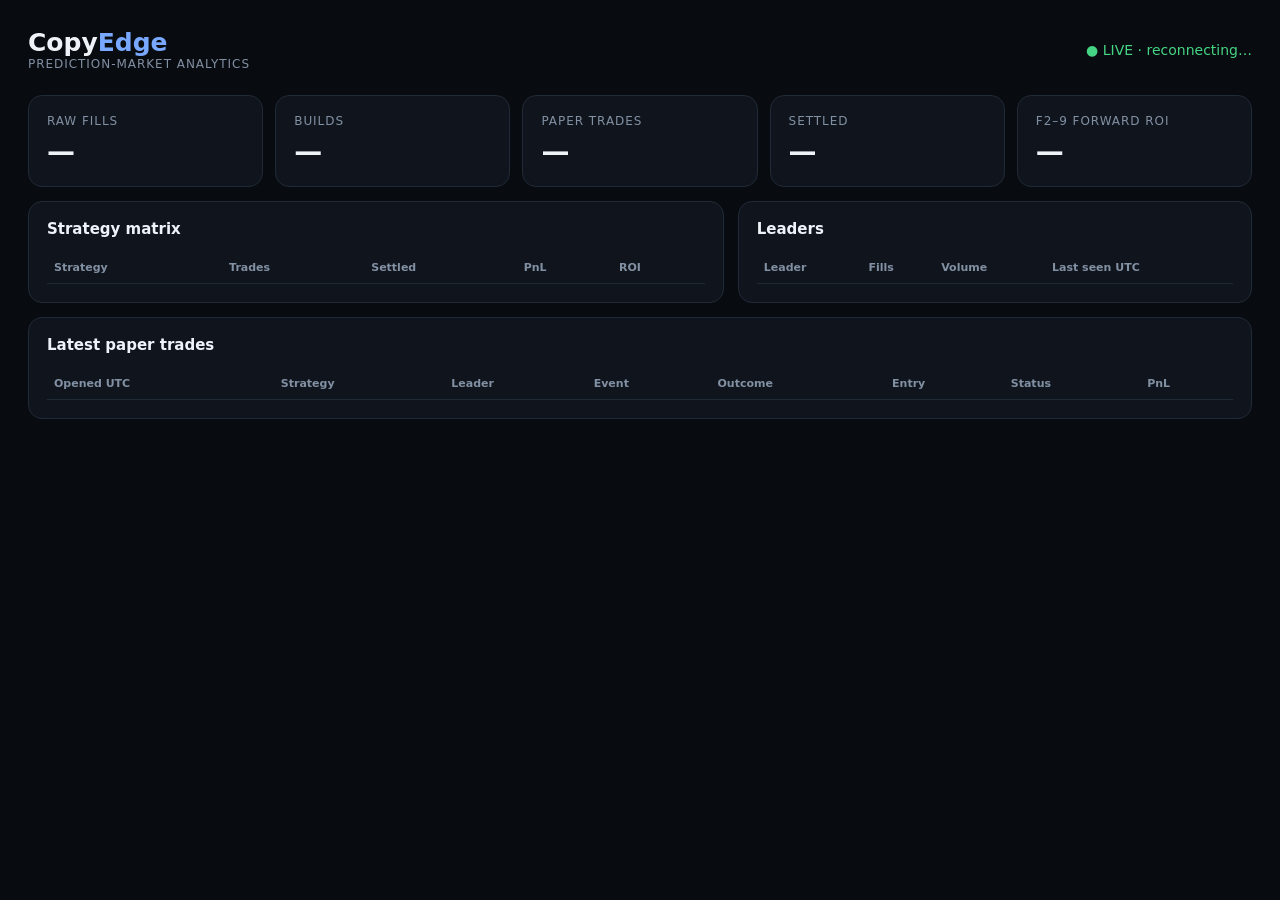
==== dashboard/index.html @ f0c88ed9 "add CopyEdge live analytics dashboard" ====
<!doctype html><html lang="en"><head><meta charset="utf-8"><meta name="viewport" content="width=device-width,initial-scale=1"><title>CopyEdge Dashboard</title>
<style>:root{color-scheme:dark;--bg:#080b10;--panel:#10151d;--line:#202a36;--muted:#8290a3;--text:#edf3f8;--good:#45d483;--bad:#ff6b72;--accent:#78a8ff}*{box-sizing:border-box}body{margin:0;background:var(--bg);color:var(--text);font:14px system-ui,-apple-system,sans-serif}.wrap{max-width:1450px;margin:auto;padding:28px}header{display:flex;justify-content:space-between;align-items:center;margin-bottom:24px}.brand{font-size:25px;font-weight:800}.brand span{color:var(--accent)}.live{color:var(--good)}.grid{display:grid;grid-template-columns:repeat(5,1fr);gap:12px}.card,.panel{background:var(--panel);border:1px solid var(--line);border-radius:14px;padding:18px}.label{color:var(--muted);font-size:12px;text-transform:uppercase;letter-spacing:.08em}.value{font-size:28px;font-weight:750;margin-top:7px}.good{color:var(--good)}.bad{color:var(--bad)}.cols{display:grid;grid-template-columns:1.15fr .85fr;gap:14px;margin-top:14px}.panel h2{font-size:15px;margin:0 0 14px}table{width:100%;border-collapse:collapse}th,td{text-align:left;padding:9px 7px;border-bottom:1px solid var(--line);white-space:nowrap}th{color:var(--muted);font-size:11px}td.event{max-width:260px;overflow:hidden;text-overflow:ellipsis}.scroll{overflow:auto;max-height:520px}.tag{padding:3px 7px;border-radius:999px;background:#18202b;font-size:11px}@media(max-width:900px){.grid{grid-template-columns:repeat(2,1fr)}.cols{grid-template-columns:1fr}.wrap{padding:15px}}</style></head>
<body><div class="wrap"><header><div><div class="brand">Copy<span>Edge</span></div><div class="label">Prediction-market analytics</div></div><div class="live">● LIVE · <span id="clock">connecting</span></div></header><div class="grid"><div class="card"><div class="label">Raw fills</div><div class="value" id="fills">—</div></div><div class="card"><div class="label">Builds</div><div class="value" id="builds">—</div></div><div class="card"><div class="label">Paper trades</div><div class="value" id="trades">—</div></div><div class="card"><div class="label">Settled</div><div class="value" id="settled">—</div></div><div class="card"><div class="label">F2–9 forward ROI</div><div class="value" id="froi">—</div><div class="label" id="fmeta"></div></div></div>
<div class="cols"><section class="panel"><h2>Strategy matrix</h2><div class="scroll"><table><thead><tr><th>Strategy</th><th>Trades</th><th>Settled</th><th>PnL</th><th>ROI</th></tr></thead><tbody id="strategies"></tbody></table></div></section><section class="panel"><h2>Leaders</h2><table><thead><tr><th>Leader</th><th>Fills</th><th>Volume</th><th>Last seen UTC</th></tr></thead><tbody id="leaders"></tbody></table></section></div>
<section class="panel" style="margin-top:14px"><h2>Latest paper trades</h2><div class="scroll"><table><thead><tr><th>Opened UTC</th><th>Strategy</th><th>Leader</th><th>Event</th><th>Outcome</th><th>Entry</th><th>Status</th><th>PnL</th></tr></thead><tbody id="latest"></tbody></table></div></section></div><script>
const $=id=>document.getElementById(id), n=x=>Number(x||0).toLocaleString('en-US'), money=x=>'$'+Number(x||0).toLocaleString('en-US',{minimumFractionDigits:2,maximumFractionDigits:2}), cls=x=>Number(x)>=0?'good':'bad';
async function refresh(){try{const d=await fetch('/api/dashboard',{cache:'no-store'}).then(r=>r.json());$('clock').textContent=new Date(d.ts*1000).toLocaleTimeString();for(const k of ['fills','builds','trades','settled'])$(k).textContent=n(d.counts[k]);$('froi').textContent=Number(d.forward.roi||0).toFixed(2)+'%';$('froi').className='value '+cls(d.forward.roi);$('fmeta').textContent=`${d.forward.settled}/${d.forward.trades} settled · ${money(d.forward.pnl)} PnL`;
$('strategies').innerHTML=d.strategies.map(s=>`<tr><td>${s.strategy}</td><td>${n(s.trades)}</td><td>${n(s.settled)}</td><td class="${cls(s.pnl)}">${money(s.pnl)}</td><td class="${cls(s.roi)}">${Number(s.roi).toFixed(2)}%</td></tr>`).join('');
$('leaders').innerHTML=d.leaders.map(x=>`<tr><td>${x.leader}</td><td>${n(x.fills)}</td><td>${money(x.volume)}</td><td>${x.last_seen||'—'}</td></tr>`).join('');
$('latest').innerHTML=d.latest.map(x=>`<tr><td>${x.opened}</td><td>${x.strategy}</td><td>${x.leader}</td><td class="event" title="${x.event}">${x.event}</td><td>${x.outcome}</td><td>${x.entry}</td><td><span class="tag">${x.status}</span></td><td class="${x.pnl==null?'':cls(x.pnl)}">${x.pnl==null?'—':money(x.pnl)}</td></tr>`).join('');}catch(e){$('clock').textContent='reconnecting…'}}refresh();setInterval(refresh,5000);
</script></body></html>
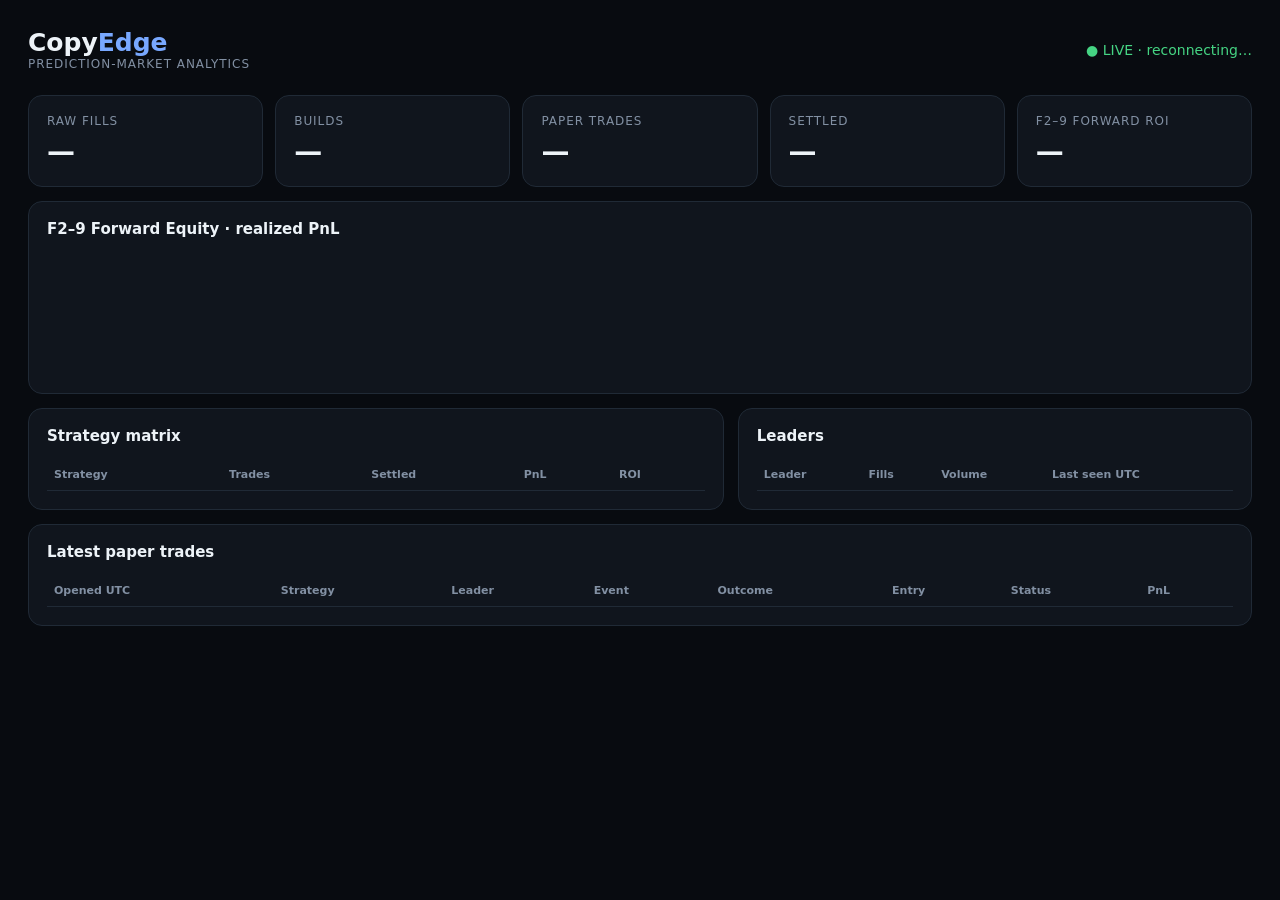
==== commit 79cf4933: "add forward equity chart to CopyEdge dashboard" ====
--- a/dashboard/index.html
+++ b/dashboard/index.html
@@ -1,11 +1,12 @@
 <!doctype html><html lang="en"><head><meta charset="utf-8"><meta name="viewport" content="width=device-width,initial-scale=1"><title>CopyEdge Dashboard</title>
 <style>:root{color-scheme:dark;--bg:#080b10;--panel:#10151d;--line:#202a36;--muted:#8290a3;--text:#edf3f8;--good:#45d483;--bad:#ff6b72;--accent:#78a8ff}*{box-sizing:border-box}body{margin:0;background:var(--bg);color:var(--text);font:14px system-ui,-apple-system,sans-serif}.wrap{max-width:1450px;margin:auto;padding:28px}header{display:flex;justify-content:space-between;align-items:center;margin-bottom:24px}.brand{font-size:25px;font-weight:800}.brand span{color:var(--accent)}.live{color:var(--good)}.grid{display:grid;grid-template-columns:repeat(5,1fr);gap:12px}.card,.panel{background:var(--panel);border:1px solid var(--line);border-radius:14px;padding:18px}.label{color:var(--muted);font-size:12px;text-transform:uppercase;letter-spacing:.08em}.value{font-size:28px;font-weight:750;margin-top:7px}.good{color:var(--good)}.bad{color:var(--bad)}.cols{display:grid;grid-template-columns:1.15fr .85fr;gap:14px;margin-top:14px}.panel h2{font-size:15px;margin:0 0 14px}table{width:100%;border-collapse:collapse}th,td{text-align:left;padding:9px 7px;border-bottom:1px solid var(--line);white-space:nowrap}th{color:var(--muted);font-size:11px}td.event{max-width:260px;overflow:hidden;text-overflow:ellipsis}.scroll{overflow:auto;max-height:520px}.tag{padding:3px 7px;border-radius:999px;background:#18202b;font-size:11px}@media(max-width:900px){.grid{grid-template-columns:repeat(2,1fr)}.cols{grid-template-columns:1fr}.wrap{padding:15px}}</style></head>
 <body><div class="wrap"><header><div><div class="brand">Copy<span>Edge</span></div><div class="label">Prediction-market analytics</div></div><div class="live">● LIVE · <span id="clock">connecting</span></div></header><div class="grid"><div class="card"><div class="label">Raw fills</div><div class="value" id="fills">—</div></div><div class="card"><div class="label">Builds</div><div class="value" id="builds">—</div></div><div class="card"><div class="label">Paper trades</div><div class="value" id="trades">—</div></div><div class="card"><div class="label">Settled</div><div class="value" id="settled">—</div></div><div class="card"><div class="label">F2–9 forward ROI</div><div class="value" id="froi">—</div><div class="label" id="fmeta"></div></div></div>
-<div class="cols"><section class="panel"><h2>Strategy matrix</h2><div class="scroll"><table><thead><tr><th>Strategy</th><th>Trades</th><th>Settled</th><th>PnL</th><th>ROI</th></tr></thead><tbody id="strategies"></tbody></table></div></section><section class="panel"><h2>Leaders</h2><table><thead><tr><th>Leader</th><th>Fills</th><th>Volume</th><th>Last seen UTC</th></tr></thead><tbody id="leaders"></tbody></table></section></div>
+<section class="panel" style="margin-top:14px"><h2>F2–9 Forward Equity · realized PnL</h2><canvas id="equity" height="120"></canvas></section><div class="cols"><section class="panel"><h2>Strategy matrix</h2><div class="scroll"><table><thead><tr><th>Strategy</th><th>Trades</th><th>Settled</th><th>PnL</th><th>ROI</th></tr></thead><tbody id="strategies"></tbody></table></div></section><section class="panel"><h2>Leaders</h2><table><thead><tr><th>Leader</th><th>Fills</th><th>Volume</th><th>Last seen UTC</th></tr></thead><tbody id="leaders"></tbody></table></section></div>
 <section class="panel" style="margin-top:14px"><h2>Latest paper trades</h2><div class="scroll"><table><thead><tr><th>Opened UTC</th><th>Strategy</th><th>Leader</th><th>Event</th><th>Outcome</th><th>Entry</th><th>Status</th><th>PnL</th></tr></thead><tbody id="latest"></tbody></table></div></section></div><script>
 const $=id=>document.getElementById(id), n=x=>Number(x||0).toLocaleString('en-US'), money=x=>'$'+Number(x||0).toLocaleString('en-US',{minimumFractionDigits:2,maximumFractionDigits:2}), cls=x=>Number(x)>=0?'good':'bad';
+function chart(a){const c=$('equity'),x=c.getContext('2d'),w=c.clientWidth,h=c.clientHeight,d=devicePixelRatio||1;c.width=w*d;c.height=h*d;x.scale(d,d);x.clearRect(0,0,w,h);if(!a.length)return;const v=a.map(z=>+z.pnl),mn=Math.min(0,...v),mx=Math.max(0,...v),rg=(mx-mn)||1;x.strokeStyle='#78a8ff';x.lineWidth=2;x.beginPath();a.forEach((z,i)=>{const px=i/(a.length-1||1)*(w-12)+6,py=h-8-(z.pnl-mn)/rg*(h-20);i?x.lineTo(px,py):x.moveTo(px,py)});x.stroke();x.strokeStyle='#202a36';const zy=h-8-(0-mn)/rg*(h-20);x.beginPath();x.moveTo(0,zy);x.lineTo(w,zy);x.stroke()}
 async function refresh(){try{const d=await fetch('/api/dashboard',{cache:'no-store'}).then(r=>r.json());$('clock').textContent=new Date(d.ts*1000).toLocaleTimeString();for(const k of ['fills','builds','trades','settled'])$(k).textContent=n(d.counts[k]);$('froi').textContent=Number(d.forward.roi||0).toFixed(2)+'%';$('froi').className='value '+cls(d.forward.roi);$('fmeta').textContent=`${d.forward.settled}/${d.forward.trades} settled · ${money(d.forward.pnl)} PnL`;
 $('strategies').innerHTML=d.strategies.map(s=>`<tr><td>${s.strategy}</td><td>${n(s.trades)}</td><td>${n(s.settled)}</td><td class="${cls(s.pnl)}">${money(s.pnl)}</td><td class="${cls(s.roi)}">${Number(s.roi).toFixed(2)}%</td></tr>`).join('');
 $('leaders').innerHTML=d.leaders.map(x=>`<tr><td>${x.leader}</td><td>${n(x.fills)}</td><td>${money(x.volume)}</td><td>${x.last_seen||'—'}</td></tr>`).join('');
-$('latest').innerHTML=d.latest.map(x=>`<tr><td>${x.opened}</td><td>${x.strategy}</td><td>${x.leader}</td><td class="event" title="${x.event}">${x.event}</td><td>${x.outcome}</td><td>${x.entry}</td><td><span class="tag">${x.status}</span></td><td class="${x.pnl==null?'':cls(x.pnl)}">${x.pnl==null?'—':money(x.pnl)}</td></tr>`).join('');}catch(e){$('clock').textContent='reconnecting…'}}refresh();setInterval(refresh,5000);
+chart(d.equity||[]);$('latest').innerHTML=d.latest.map(x=>`<tr><td>${x.opened}</td><td>${x.strategy}</td><td>${x.leader}</td><td class="event" title="${x.event}">${x.event}</td><td>${x.outcome}</td><td>${x.entry}</td><td><span class="tag">${x.status}</span></td><td class="${x.pnl==null?'':cls(x.pnl)}">${x.pnl==null?'—':money(x.pnl)}</td></tr>`).join('');}catch(e){$('clock').textContent='reconnecting…'}}refresh();setInterval(refresh,5000);
 </script></body></html>
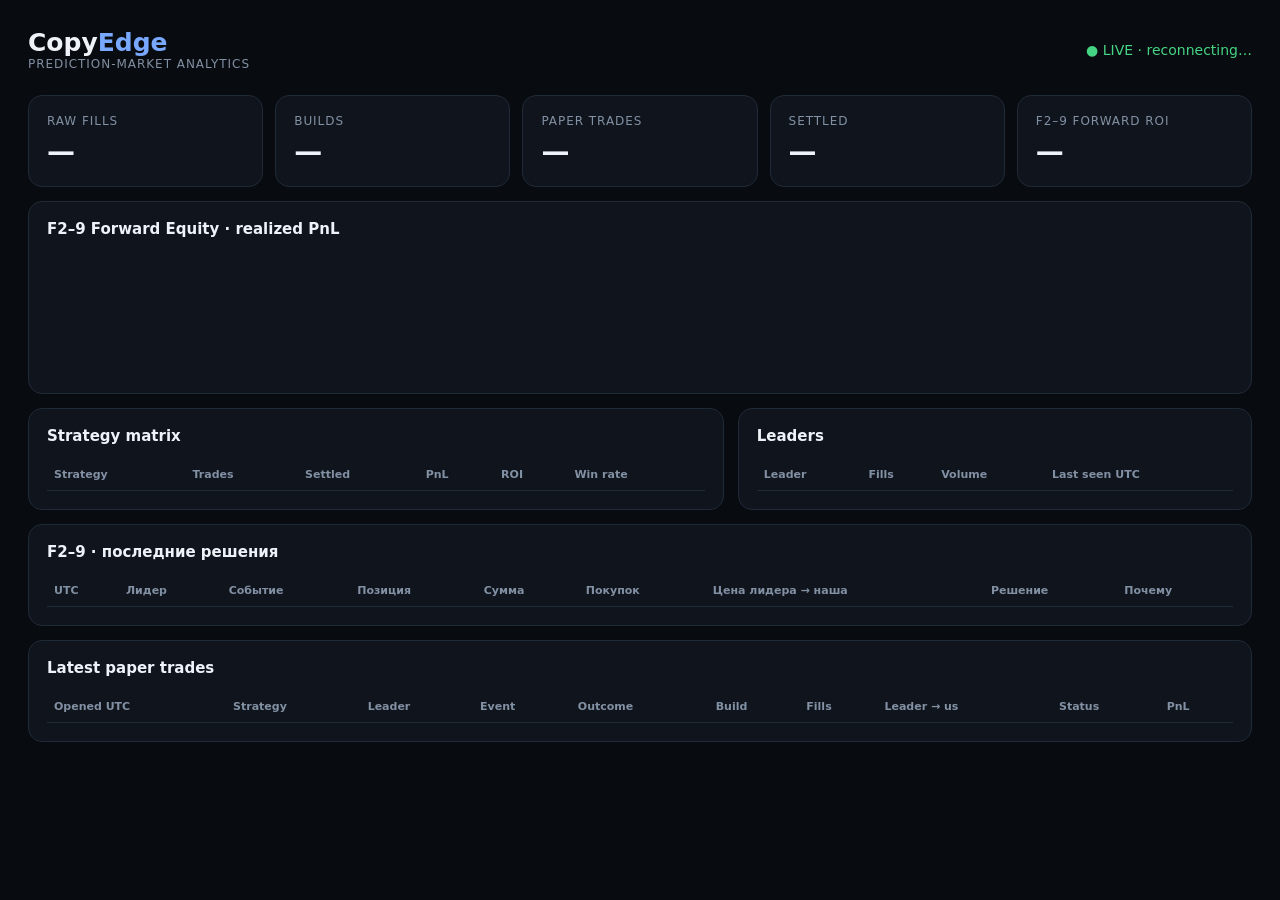
==== commit 20b677ec: "expand CopyEdge dashboard with decision explanations" ====
--- a/dashboard/index.html
+++ b/dashboard/index.html
@@ -1,12 +1,13 @@
 <!doctype html><html lang="en"><head><meta charset="utf-8"><meta name="viewport" content="width=device-width,initial-scale=1"><title>CopyEdge Dashboard</title>
 <style>:root{color-scheme:dark;--bg:#080b10;--panel:#10151d;--line:#202a36;--muted:#8290a3;--text:#edf3f8;--good:#45d483;--bad:#ff6b72;--accent:#78a8ff}*{box-sizing:border-box}body{margin:0;background:var(--bg);color:var(--text);font:14px system-ui,-apple-system,sans-serif}.wrap{max-width:1450px;margin:auto;padding:28px}header{display:flex;justify-content:space-between;align-items:center;margin-bottom:24px}.brand{font-size:25px;font-weight:800}.brand span{color:var(--accent)}.live{color:var(--good)}.grid{display:grid;grid-template-columns:repeat(5,1fr);gap:12px}.card,.panel{background:var(--panel);border:1px solid var(--line);border-radius:14px;padding:18px}.label{color:var(--muted);font-size:12px;text-transform:uppercase;letter-spacing:.08em}.value{font-size:28px;font-weight:750;margin-top:7px}.good{color:var(--good)}.bad{color:var(--bad)}.cols{display:grid;grid-template-columns:1.15fr .85fr;gap:14px;margin-top:14px}.panel h2{font-size:15px;margin:0 0 14px}table{width:100%;border-collapse:collapse}th,td{text-align:left;padding:9px 7px;border-bottom:1px solid var(--line);white-space:nowrap}th{color:var(--muted);font-size:11px}td.event{max-width:260px;overflow:hidden;text-overflow:ellipsis}.scroll{overflow:auto;max-height:520px}.tag{padding:3px 7px;border-radius:999px;background:#18202b;font-size:11px}@media(max-width:900px){.grid{grid-template-columns:repeat(2,1fr)}.cols{grid-template-columns:1fr}.wrap{padding:15px}}</style></head>
 <body><div class="wrap"><header><div><div class="brand">Copy<span>Edge</span></div><div class="label">Prediction-market analytics</div></div><div class="live">● LIVE · <span id="clock">connecting</span></div></header><div class="grid"><div class="card"><div class="label">Raw fills</div><div class="value" id="fills">—</div></div><div class="card"><div class="label">Builds</div><div class="value" id="builds">—</div></div><div class="card"><div class="label">Paper trades</div><div class="value" id="trades">—</div></div><div class="card"><div class="label">Settled</div><div class="value" id="settled">—</div></div><div class="card"><div class="label">F2–9 forward ROI</div><div class="value" id="froi">—</div><div class="label" id="fmeta"></div></div></div>
-<section class="panel" style="margin-top:14px"><h2>F2–9 Forward Equity · realized PnL</h2><canvas id="equity" height="120"></canvas></section><div class="cols"><section class="panel"><h2>Strategy matrix</h2><div class="scroll"><table><thead><tr><th>Strategy</th><th>Trades</th><th>Settled</th><th>PnL</th><th>ROI</th></tr></thead><tbody id="strategies"></tbody></table></div></section><section class="panel"><h2>Leaders</h2><table><thead><tr><th>Leader</th><th>Fills</th><th>Volume</th><th>Last seen UTC</th></tr></thead><tbody id="leaders"></tbody></table></section></div>
-<section class="panel" style="margin-top:14px"><h2>Latest paper trades</h2><div class="scroll"><table><thead><tr><th>Opened UTC</th><th>Strategy</th><th>Leader</th><th>Event</th><th>Outcome</th><th>Entry</th><th>Status</th><th>PnL</th></tr></thead><tbody id="latest"></tbody></table></div></section></div><script>
+<section class="panel" style="margin-top:14px"><h2>F2–9 Forward Equity · realized PnL</h2><canvas id="equity" height="120"></canvas></section><div class="cols"><section class="panel"><h2>Strategy matrix</h2><div class="scroll"><table><thead><tr><th>Strategy</th><th>Trades</th><th>Settled</th><th>PnL</th><th>ROI</th><th>Win rate</th></tr></thead><tbody id="strategies"></tbody></table></div></section><section class="panel"><h2>Leaders</h2><table><thead><tr><th>Leader</th><th>Fills</th><th>Volume</th><th>Last seen UTC</th></tr></thead><tbody id="leaders"></tbody></table></section></div>
+<section class="panel" style="margin-top:14px"><h2>F2–9 · последние решения</h2><div class="scroll"><table><thead><tr><th>UTC</th><th>Лидер</th><th>Событие</th><th>Позиция</th><th>Сумма</th><th>Покупок</th><th>Цена лидера → наша</th><th>Решение</th><th>Почему</th></tr></thead><tbody id="decisions"></tbody></table></div></section>
+<section class="panel" style="margin-top:14px"><h2>Latest paper trades</h2><div class="scroll"><table><thead><tr><th>Opened UTC</th><th>Strategy</th><th>Leader</th><th>Event</th><th>Outcome</th><th>Build</th><th>Fills</th><th>Leader → us</th><th>Status</th><th>PnL</th></tr></thead><tbody id="latest"></tbody></table></div></section></div><script>
 const $=id=>document.getElementById(id), n=x=>Number(x||0).toLocaleString('en-US'), money=x=>'$'+Number(x||0).toLocaleString('en-US',{minimumFractionDigits:2,maximumFractionDigits:2}), cls=x=>Number(x)>=0?'good':'bad';
 function chart(a){const c=$('equity'),x=c.getContext('2d'),w=c.clientWidth,h=c.clientHeight,d=devicePixelRatio||1;c.width=w*d;c.height=h*d;x.scale(d,d);x.clearRect(0,0,w,h);if(!a.length)return;const v=a.map(z=>+z.pnl),mn=Math.min(0,...v),mx=Math.max(0,...v),rg=(mx-mn)||1;x.strokeStyle='#78a8ff';x.lineWidth=2;x.beginPath();a.forEach((z,i)=>{const px=i/(a.length-1||1)*(w-12)+6,py=h-8-(z.pnl-mn)/rg*(h-20);i?x.lineTo(px,py):x.moveTo(px,py)});x.stroke();x.strokeStyle='#202a36';const zy=h-8-(0-mn)/rg*(h-20);x.beginPath();x.moveTo(0,zy);x.lineTo(w,zy);x.stroke()}
 async function refresh(){try{const d=await fetch('/api/dashboard',{cache:'no-store'}).then(r=>r.json());$('clock').textContent=new Date(d.ts*1000).toLocaleTimeString();for(const k of ['fills','builds','trades','settled'])$(k).textContent=n(d.counts[k]);$('froi').textContent=Number(d.forward.roi||0).toFixed(2)+'%';$('froi').className='value '+cls(d.forward.roi);$('fmeta').textContent=`${d.forward.settled}/${d.forward.trades} settled · ${money(d.forward.pnl)} PnL`;
-$('strategies').innerHTML=d.strategies.map(s=>`<tr><td>${s.strategy}</td><td>${n(s.trades)}</td><td>${n(s.settled)}</td><td class="${cls(s.pnl)}">${money(s.pnl)}</td><td class="${cls(s.roi)}">${Number(s.roi).toFixed(2)}%</td></tr>`).join('');
+$('strategies').innerHTML=d.strategies.map(s=>`<tr><td>${s.strategy}</td><td>${n(s.trades)}</td><td>${n(s.settled)}</td><td class="${cls(s.pnl)}">${money(s.pnl)}</td><td class="${cls(s.roi)}">${Number(s.roi).toFixed(2)}%</td><td>${s.winrate==null?'—':Number(s.winrate).toFixed(1)+'%'}</td></tr>`).join('');
 $('leaders').innerHTML=d.leaders.map(x=>`<tr><td>${x.leader}</td><td>${n(x.fills)}</td><td>${money(x.volume)}</td><td>${x.last_seen||'—'}</td></tr>`).join('');
-chart(d.equity||[]);$('latest').innerHTML=d.latest.map(x=>`<tr><td>${x.opened}</td><td>${x.strategy}</td><td>${x.leader}</td><td class="event" title="${x.event}">${x.event}</td><td>${x.outcome}</td><td>${x.entry}</td><td><span class="tag">${x.status}</span></td><td class="${x.pnl==null?'':cls(x.pnl)}">${x.pnl==null?'—':money(x.pnl)}</td></tr>`).join('');}catch(e){$('clock').textContent='reconnecting…'}}refresh();setInterval(refresh,5000);
+$('decisions').innerHTML=(d.decisions||[]).map(x=>`<tr><td>${x.decided}</td><td>${x.leader}</td><td class="event">${x.event}</td><td>${x.outcome}</td><td>${money(x.build_usd)}</td><td>${x.fill_count}</td><td>${x.leader_price} → ${x.our_price} (${x.slip==null?'—':x.slip+'%'})</td><td class="${x.action==='COPY'?'good':'bad'}">${x.action==='COPY'?'КОПИРУЕМ':'ПРОПУСКАЕМ'}</td><td>${({'below_size_threshold':'меньше $500','fill_count_outside_2_9':'не 2–9 покупок','empty_order_book':'нет цены','price_moved':'цена ушла больше 1%','price_improved_f2_9':'цена лучше, чем у лидера','paper_fill_f2_9':'условия выполнены'})[x.reason]||x.reason}</td></tr>`).join('');chart(d.equity||[]);$('latest').innerHTML=d.latest.map(x=>`<tr><td>${x.opened}</td><td>${x.strategy}</td><td>${x.leader}</td><td class="event" title="${x.event}">${x.event}</td><td>${x.outcome}</td><td>${money(x.build_usd)}</td><td>${x.fill_count}</td><td>${x.leader_price} → ${x.our_price} (${x.slip==null?'—':x.slip+'%'})</td><td><span class="tag">${x.status}</span></td><td class="${x.pnl==null?'':cls(x.pnl)}">${x.pnl==null?'—':money(x.pnl)}</td></tr>`).join('');}catch(e){$('clock').textContent='reconnecting…'}}refresh();setInterval(refresh,5000);
 </script></body></html>
